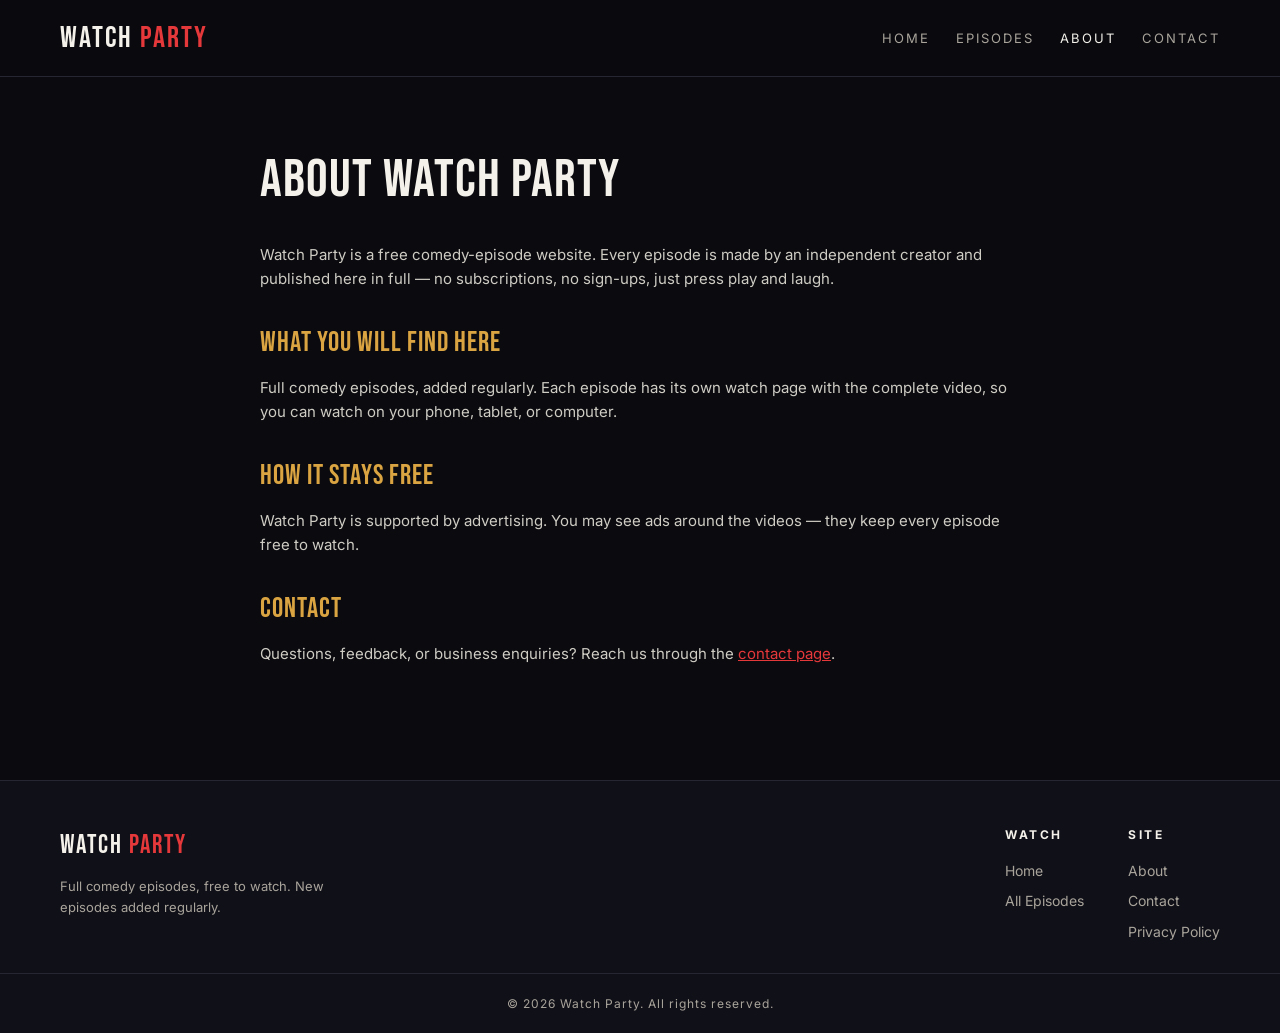
==== about.html @ b06ceb56 "Add files via upload" ====
<!DOCTYPE html>
<html lang="en">
<head>
<meta charset="UTF-8">
<meta name="viewport" content="width=device-width, initial-scale=1.0">
<title>About — Watch Party</title>
<meta name="description" content="About Watch Party — watch full comedy episodes, free.">
<link rel="preconnect" href="https://fonts.googleapis.com">
<link rel="preconnect" href="https://fonts.gstatic.com" crossorigin>
<link href="https://fonts.googleapis.com/css2?family=Bebas+Neue&family=Inter:wght@400;500;600;700&display=swap" rel="stylesheet">
<link rel="stylesheet" href="assets/style.css">
</head>
<body>
<header class="site-header">
  <nav class="nav">
    <a class="logo" href="index.html">Watch <b>Party</b></a>
    <div class="nav-links">
      <a href="index.html">Home</a>
      <a href="index.html#episodes">Episodes</a>
      <a href="about.html" class="active">About</a>
      <a href="contact.html">Contact</a>
    </div>
  </nav>
</header>
<main>
  <div class="page">
    <h1>About Watch Party</h1>
    <p>Watch Party is a free comedy-episode website. Every episode is made by an independent creator and published here in full — no subscriptions, no sign-ups, just press play and laugh.</p>
    <h2>What you will find here</h2>
    <p>Full comedy episodes, added regularly. Each episode has its own watch page with the complete video, so you can watch on your phone, tablet, or computer.</p>
    <h2>How it stays free</h2>
    <p>Watch Party is supported by advertising. You may see ads around the videos — they keep every episode free to watch.</p>
    <h2>Contact</h2>
    <p>Questions, feedback, or business enquiries? Reach us through the <a href="contact.html">contact page</a>.</p>
  </div>
</main>
<footer>
  <div class="f-wrap">
    <div class="f-brand">
      <a class="logo" href="index.html">Watch <b>Party</b></a>
      <p>Full comedy episodes, free to watch. New episodes added regularly.</p>
    </div>
    <div class="f-links">
      <div>
        <h4>Watch</h4>
        <a href="index.html">Home</a>
        <a href="index.html#episodes">All Episodes</a>
      </div>
      <div>
        <h4>Site</h4>
        <a href="about.html">About</a>
        <a href="contact.html">Contact</a>
        <a href="privacy.html">Privacy Policy</a>
      </div>
    </div>
  </div>
  <div class="f-bottom">© 2026 Watch Party. All rights reserved.</div>
</footer>
</body>
</html>
---- assets/style.css ----
/* Watch Party — dark cinematic theme, mobile-first */
:root{
  --bg:#0a0a0f;
  --bg2:#101018;
  --card:#15151f;
  --line:#262633;
  --text:#f4f1ea;
  --muted:#a9a49b;
  --accent:#e5383b;
  --accent-d:#b8252a;
  --gold:#d9a441;
  --radius:12px;
}
*{margin:0;padding:0;box-sizing:border-box}
html{scroll-behavior:smooth}
body{font-family:'Inter',system-ui,-apple-system,'Segoe UI',Roboto,sans-serif;background:var(--bg);color:var(--text);line-height:1.6;-webkit-font-smoothing:antialiased}
h1,h2,h3{font-family:'Bebas Neue',Impact,sans-serif;letter-spacing:1px;font-weight:400}
a{color:inherit}
img{max-width:100%}

/* ---------- header ---------- */
.site-header{position:sticky;top:0;z-index:50;background:rgba(10,10,15,.94);backdrop-filter:blur(8px);border-bottom:1px solid var(--line)}
.nav{max-width:1200px;margin:0 auto;display:flex;align-items:center;justify-content:space-between;padding:14px 20px}
.logo{font-family:'Bebas Neue',Impact,sans-serif;font-size:30px;letter-spacing:2px;text-decoration:none;color:var(--text)}
.logo b{color:var(--accent);font-weight:400}
.nav-links{display:flex;gap:26px}
.nav-links a{color:var(--muted);text-decoration:none;font-size:13px;letter-spacing:2px;text-transform:uppercase}
.nav-links a:hover,.nav-links a.active{color:var(--text)}

/* ---------- ad slots ---------- */
.ad-slot{display:flex;align-items:center;justify-content:center;min-height:90px;margin:18px auto;max-width:1200px;padding:0 20px}
.ad-slot .ad-box{width:100%;max-width:728px;min-height:90px;border:1px dashed #3a3a48;border-radius:8px;display:flex;align-items:center;justify-content:center;color:#5c5c6a;font-size:11px;letter-spacing:3px;text-transform:uppercase;background:#0e0e15}
.ad-slot .ad-box.tall{min-height:250px;max-width:300px}
.ad-slot.responsive .ad-box{max-width:100%}

/* ---------- hero ---------- */
.hero{background:radial-gradient(1200px 500px at 50% -10%,#2a1214 0%,var(--bg) 60%);padding:72px 20px 56px;text-align:center;border-bottom:1px solid var(--line)}
.hero .kicker{color:var(--accent);letter-spacing:5px;font-size:12px;text-transform:uppercase;margin-bottom:14px}
.hero h1{font-size:64px;line-height:1;margin-bottom:16px}
.hero h1 span{color:var(--accent)}
.hero p{color:var(--muted);max-width:600px;margin:0 auto 30px;font-size:16px}
.btn{display:inline-block;background:var(--accent);color:#fff;padding:14px 40px;text-decoration:none;font-size:13px;letter-spacing:2.5px;text-transform:uppercase;font-weight:600;border-radius:6px;border:none;cursor:pointer}
.btn:hover{background:var(--accent-d)}
.btn.ghost{background:transparent;border:1.5px solid var(--accent);color:var(--accent);margin-left:12px}

/* ---------- sections ---------- */
.wrap{max-width:1200px;margin:0 auto;padding:56px 20px}
.sec-head{margin-bottom:34px}
.sec-head .kicker{color:var(--accent);letter-spacing:4px;font-size:11px;text-transform:uppercase;margin-bottom:8px}
.sec-head h2{font-size:44px}
.sec-head p{color:var(--muted);margin-top:6px}

/* ---------- episode grid ---------- */
.grid{display:grid;grid-template-columns:1fr;gap:26px}
.ep-card{background:var(--card);border:1px solid var(--line);border-radius:var(--radius);overflow:hidden;text-decoration:none;display:flex;flex-direction:column;transition:transform .25s,border-color .25s}
.ep-card:hover{transform:translateY(-5px);border-color:var(--accent)}
.ep-thumb{position:relative;aspect-ratio:16/9;background:#000;overflow:hidden}
.ep-thumb img{width:100%;height:100%;object-fit:cover;display:block}
.thumb-ph{position:absolute;inset:0;display:flex;align-items:center;justify-content:center;background:linear-gradient(135deg,#1c1c28,#0d0d14);color:var(--muted);font-family:'Bebas Neue',Impact,sans-serif;font-size:34px;letter-spacing:3px}
.play-badge{position:absolute;inset:0;display:flex;align-items:center;justify-content:center;pointer-events:none}
.play-badge i{width:58px;height:58px;border-radius:50%;background:rgba(229,56,59,.92);display:flex;align-items:center;justify-content:center;font-style:normal}
.play-badge i::after{content:'';border-left:18px solid #fff;border-top:11px solid transparent;border-bottom:11px solid transparent;margin-left:4px}
.ep-info{padding:20px;display:flex;flex-direction:column;gap:8px;flex:1}
.ep-num{font-size:11px;letter-spacing:3px;color:var(--accent);text-transform:uppercase}
/* Full episode titles are ALWAYS shown in full — never truncated, never ellipsis */
.ep-title{font-family:'Inter',sans-serif;font-size:18px;font-weight:600;line-height:1.45;overflow:visible;white-space:normal;text-overflow:clip}
.ep-desc{color:var(--muted);font-size:14px;line-height:1.55}
.ep-card .watch-link{margin-top:auto;padding-top:10px;color:var(--accent);font-size:12px;letter-spacing:2.5px;text-transform:uppercase;font-weight:600}

/* ---------- watch page ---------- */
.watch-layout{display:grid;grid-template-columns:1fr;gap:28px}
.player{position:relative;aspect-ratio:16/9;background:#000;border-radius:var(--radius);overflow:hidden;border:1px solid var(--line)}
.player iframe{position:absolute;inset:0;width:100%;height:100%;border:0}
.watch-title{font-family:'Inter',sans-serif;font-size:26px;font-weight:700;line-height:1.4;margin:18px 0 10px;overflow:visible;white-space:normal}
.watch-meta{color:var(--muted);font-size:13px;letter-spacing:2px;text-transform:uppercase;margin-bottom:14px}
.watch-desc{color:#cfccc4;font-size:15px;line-height:1.7;margin-bottom:8px}
.ep-nav{display:flex;justify-content:space-between;gap:14px;margin-top:28px}
.ep-nav a{flex:1;background:var(--card);border:1px solid var(--line);border-radius:8px;padding:16px;text-decoration:none;font-size:14px}
.ep-nav a:hover{border-color:var(--accent)}
.ep-nav .dir{display:block;font-size:10px;letter-spacing:3px;color:var(--muted);text-transform:uppercase;margin-bottom:6px}
.ep-nav .next{text-align:right}
.ep-nav a.disabled{opacity:.35;pointer-events:none}
.sidebar .side-head{font-size:13px;letter-spacing:3px;text-transform:uppercase;color:var(--muted);margin:6px 0 14px}
.mini-list{display:flex;flex-direction:column;gap:14px}
.mini-card{display:flex;gap:12px;text-decoration:none;background:var(--card);border:1px solid var(--line);border-radius:8px;overflow:hidden}
.mini-card:hover{border-color:var(--accent)}
.mini-card .m-thumb{width:120px;min-width:120px;aspect-ratio:16/9;background:#000;position:relative;overflow:hidden}
.mini-card .m-thumb img{width:100%;height:100%;object-fit:cover}
.mini-card .m-info{padding:10px 10px 10px 0;font-size:13px;font-weight:600;line-height:1.4}
.mini-card .m-num{font-size:10px;letter-spacing:2px;color:var(--accent)}
.notfound{text-align:center;padding:80px 20px}
.notfound h2{font-size:52px;margin-bottom:12px}
.notfound p{color:var(--muted);margin-bottom:26px}

/* ---------- static pages ---------- */
.page{max-width:800px;margin:0 auto;padding:60px 20px}
.page h1{font-size:54px;margin-bottom:20px}
.page h2{font-size:28px;margin:30px 0 10px;color:var(--gold)}
.page p{color:#cfccc4;margin-bottom:14px;font-size:15px}
.page a{color:var(--accent)}

/* ---------- footer ---------- */
footer{border-top:1px solid var(--line);background:var(--bg2);margin-top:40px}
.f-wrap{max-width:1200px;margin:0 auto;padding:44px 20px 26px;display:flex;flex-wrap:wrap;gap:30px;justify-content:space-between}
.f-brand .logo{font-size:26px}
.f-brand p{color:var(--muted);font-size:13px;max-width:300px;margin-top:10px}
.f-links{display:flex;gap:44px}
.f-links h4{font-size:12px;letter-spacing:2.5px;text-transform:uppercase;color:var(--text);margin-bottom:12px;font-family:'Inter',sans-serif}
.f-links a{display:block;color:var(--muted);text-decoration:none;font-size:14px;padding:4px 0}
.f-links a:hover{color:var(--text)}
.f-bottom{border-top:1px solid var(--line);text-align:center;padding:20px;color:var(--muted);font-size:12px;letter-spacing:1px}

/* ---------- responsive ---------- */
@media(min-width:640px){
  .grid{grid-template-columns:repeat(2,1fr)}
  .hero h1{font-size:76px}
}
@media(min-width:1000px){
  .grid{grid-template-columns:repeat(3,1fr)}
  .watch-layout{grid-template-columns:1fr 320px}
  .hero h1{font-size:88px}
}
@media(max-width:640px){
  .nav-links{gap:16px}
  .nav-links a{font-size:11px}
  .hero{padding:54px 16px 44px}
  .btn.ghost{margin-left:0;margin-top:12px}
}
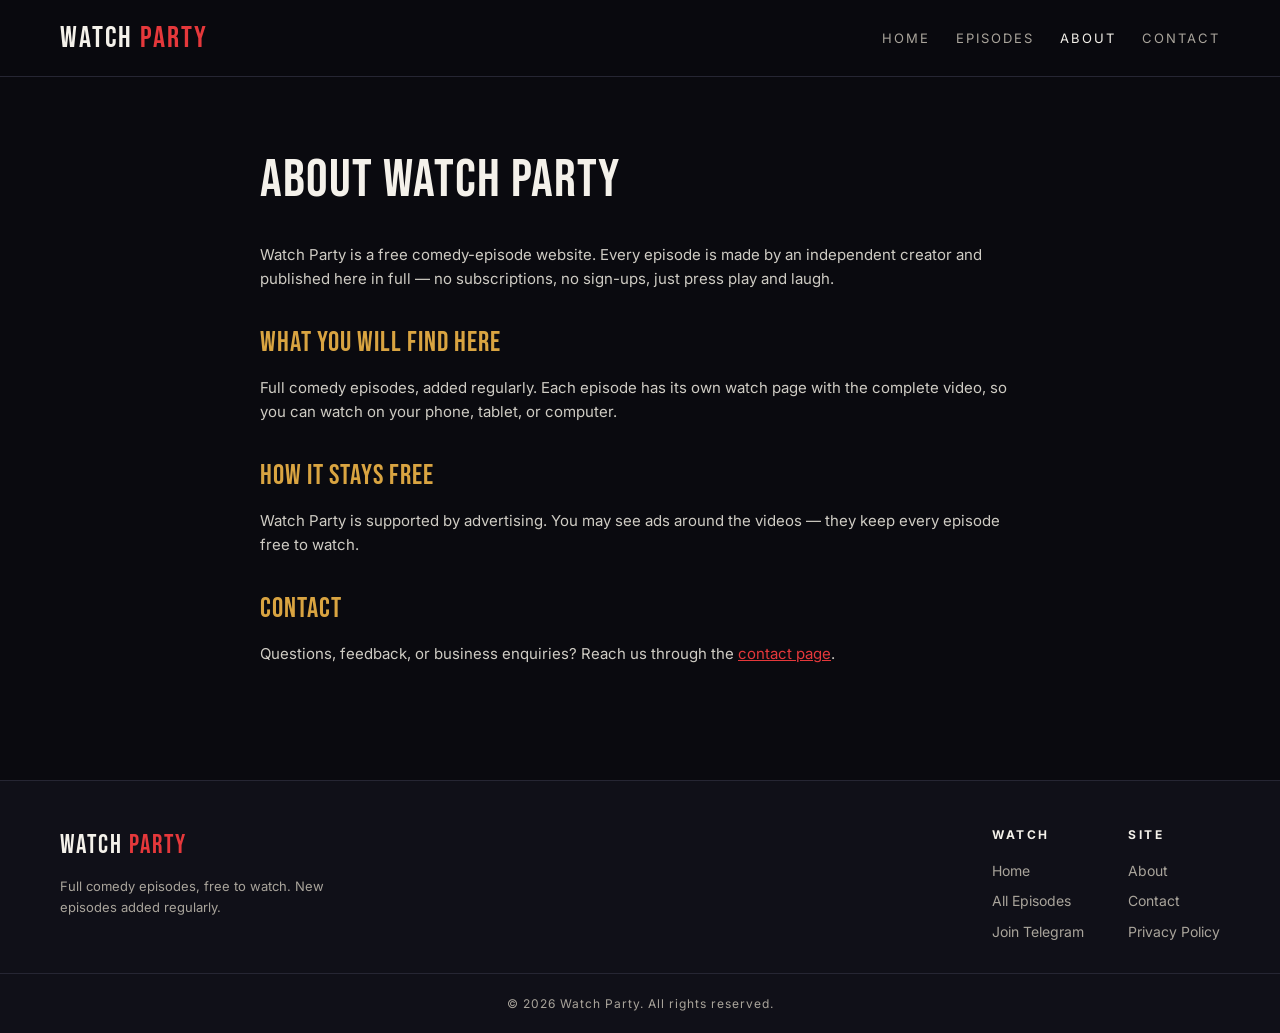
==== commit fcc30a89: "Add files via upload" ====
--- a/about.html
+++ b/about.html
@@ -45,6 +45,7 @@
         <h4>Watch</h4>
         <a href="index.html">Home</a>
         <a href="index.html#episodes">All Episodes</a>
+        <a href="telegram.html">Join Telegram</a>
       </div>
       <div>
         <h4>Site</h4>
--- a/assets/style.css
+++ b/assets/style.css
@@ -126,3 +126,12 @@
   .hero{padding:54px 16px 44px}
   .btn.ghost{margin-left:0;margin-top:12px}
 }
+.ad-banner{width:100%;max-width:728px;margin:0 auto;overflow:hidden;display:flex;justify-content:center}
+.ad-banner iframe{border:0;max-width:none}
+.tg-popup{position:fixed;inset:0;background:rgba(0,0,0,.72);display:flex;align-items:center;justify-content:center;z-index:9999;padding:20px}
+.tg-popup[hidden]{display:none}
+.tg-popup-card{position:relative;background:#14141c;border:1px solid var(--line);border-radius:14px;max-width:380px;width:100%;padding:34px 26px 28px;text-align:center;box-shadow:0 20px 60px rgba(0,0,0,.6)}
+.tg-popup-emoji{font-size:44px;margin-bottom:10px}
+.tg-popup-card h3{font-size:24px;margin:0 0 10px}
+.tg-popup-card p{color:var(--muted);font-size:14px;margin:0 0 20px}
+.tg-popup-close{position:absolute;top:10px;right:12px;background:none;border:none;color:var(--muted);font-size:20px;cursor:pointer}
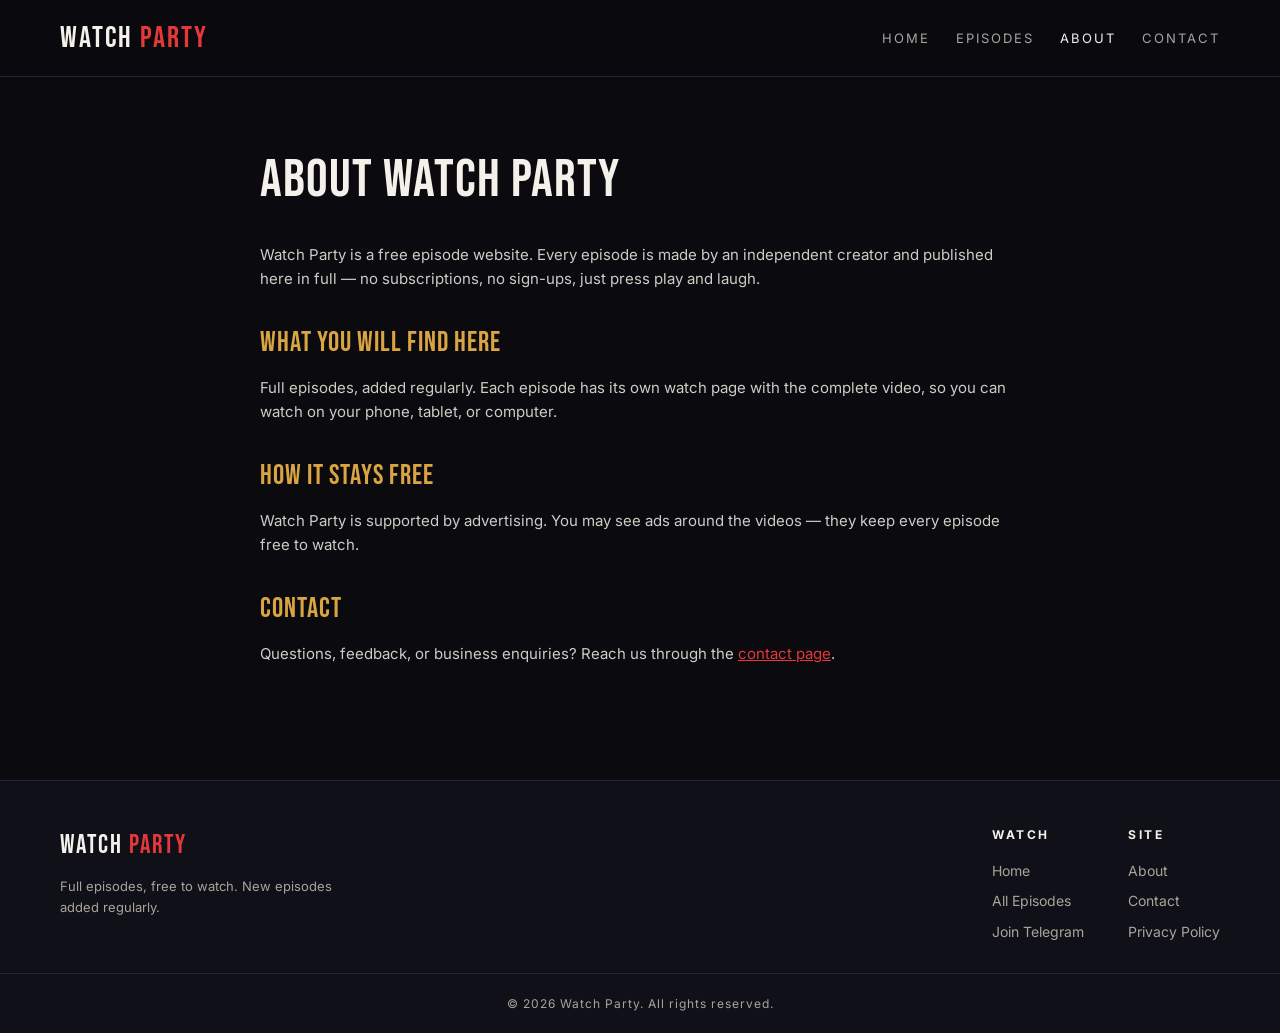
==== commit 61b383db: "Remove comedy wording from about.html." ====
--- a/about.html
+++ b/about.html
@@ -4,7 +4,7 @@
 <meta charset="UTF-8">
 <meta name="viewport" content="width=device-width, initial-scale=1.0">
 <title>About — Watch Party</title>
-<meta name="description" content="About Watch Party — watch full comedy episodes, free.">
+<meta name="description" content="About Watch Party — watch full episodes, free.">
 <link rel="preconnect" href="https://fonts.googleapis.com">
 <link rel="preconnect" href="https://fonts.gstatic.com" crossorigin>
 <link href="https://fonts.googleapis.com/css2?family=Bebas+Neue&family=Inter:wght@400;500;600;700&display=swap" rel="stylesheet">
@@ -25,9 +25,9 @@
 <main>
   <div class="page">
     <h1>About Watch Party</h1>
-    <p>Watch Party is a free comedy-episode website. Every episode is made by an independent creator and published here in full — no subscriptions, no sign-ups, just press play and laugh.</p>
+    <p>Watch Party is a free episode website. Every episode is made by an independent creator and published here in full — no subscriptions, no sign-ups, just press play and laugh.</p>
     <h2>What you will find here</h2>
-    <p>Full comedy episodes, added regularly. Each episode has its own watch page with the complete video, so you can watch on your phone, tablet, or computer.</p>
+    <p>Full episodes, added regularly. Each episode has its own watch page with the complete video, so you can watch on your phone, tablet, or computer.</p>
     <h2>How it stays free</h2>
     <p>Watch Party is supported by advertising. You may see ads around the videos — they keep every episode free to watch.</p>
     <h2>Contact</h2>
@@ -38,7 +38,7 @@
   <div class="f-wrap">
     <div class="f-brand">
       <a class="logo" href="index.html">Watch <b>Party</b></a>
-      <p>Full comedy episodes, free to watch. New episodes added regularly.</p>
+      <p>Full episodes, free to watch. New episodes added regularly.</p>
     </div>
     <div class="f-links">
       <div>
--- a/assets/style.css
+++ b/assets/style.css
@@ -135,3 +135,4 @@
 .tg-popup-card h3{font-size:24px;margin:0 0 10px}
 .tg-popup-card p{color:var(--muted);font-size:14px;margin:0 0 20px}
 .tg-popup-close{position:absolute;top:10px;right:12px;background:none;border:none;color:var(--muted);font-size:20px;cursor:pointer}
+.tg-steps{margin-top:14px;font-size:12px;letter-spacing:2px;text-transform:uppercase;color:var(--muted)}
